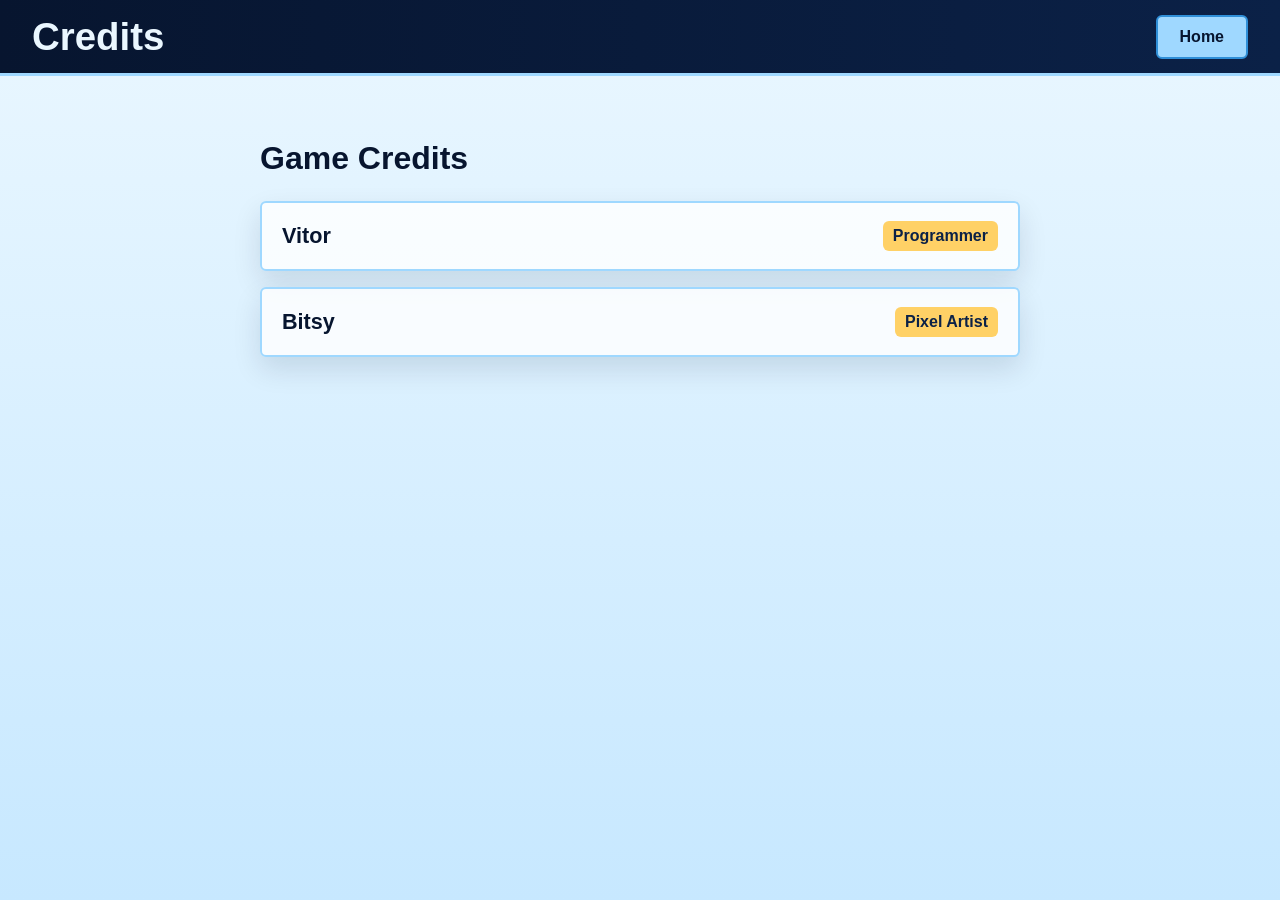
==== credits.html @ 91ef4b5c "Add files via upload" ====
<!DOCTYPE html>
<html lang="en">
<head>
  <meta charset="UTF-8">
  <meta name="viewport" content="width=device-width, initial-scale=1.0">
  <title>Credits - game with no title</title>
  <link rel="stylesheet" href="styles.css">
</head>
<body>
  <header class="site-header">
    <h1>Credits</h1>
    <nav class="site-actions" aria-label="Site navigation">
      <a class="nav-button" href="index.html">Home</a>
    </nav>
  </header>

  <main class="credits-page">
    <section class="credits-panel" aria-labelledby="credits-heading">
      <h2 id="credits-heading">Game Credits</h2>
      <ul class="credits-list">
        <li>
          <span class="credit-name">Vitor</span>
          <span class="credit-role">Programmer</span>
        </li>
        <li>
          <span class="credit-name">Bitsy</span>
          <span class="credit-role">Pixel Artist</span>
        </li>
      </ul>
    </section>
  </main>
</body>
</html>
---- styles.css ----
:root {
  --deep-blue: #0b2147;
  --night-blue: #07152f;
  --sky-blue: #9fd8ff;
  --ice-blue: #eaf7ff;
  --button-blue: #2f8fd8;
  --button-blue-hover: #57b7ff;
  --accent-gold: #ffd166;
}

* {
  box-sizing: border-box;
}

body {
  margin: 0;
  min-height: 100vh;
  font-family: Arial, Helvetica, sans-serif;
  background: linear-gradient(180deg, var(--ice-blue), #c7e8ff);
}

.site-header {
  min-height: 76px;
  display: flex;
  align-items: center;
  justify-content: space-between;
  gap: 24px;
  padding: 0 32px;
  background: linear-gradient(90deg, var(--night-blue), var(--deep-blue));
  border-bottom: 3px solid var(--sky-blue);
}

.site-header h1 {
  margin: 0;
  color: var(--ice-blue);
  font-size: clamp(1.4rem, 4vw, 2.4rem);
  font-weight: 800;
  letter-spacing: 0;
}

.site-actions {
  flex: 0 0 auto;
  display: flex;
  align-items: center;
  gap: 12px;
}

.nav-button {
  flex: 0 0 auto;
  display: inline-flex;
  align-items: center;
  justify-content: center;
  min-height: 44px;
  padding: 0 22px;
  color: var(--night-blue);
  background: var(--sky-blue);
  border: 2px solid var(--button-blue);
  border-radius: 6px;
  font-weight: 800;
  text-decoration: none;
}

.nav-button:hover,
.nav-button:focus-visible {
  background: var(--button-blue-hover);
  outline: none;
}

.credits-page {
  width: min(760px, calc(100% - 32px));
  margin: 64px auto;
}

.credits-panel {
  color: var(--night-blue);
}

.credits-panel h2 {
  margin: 0 0 24px;
  font-size: 2rem;
  letter-spacing: 0;
}

.credits-list {
  display: grid;
  gap: 16px;
  margin: 0;
  padding: 0;
  list-style: none;
}

.credits-list li {
  display: flex;
  align-items: center;
  justify-content: space-between;
  gap: 18px;
  padding: 18px 20px;
  background: rgba(255, 255, 255, 0.82);
  border: 2px solid var(--sky-blue);
  border-radius: 6px;
  box-shadow: 0 12px 28px rgba(7, 21, 47, 0.12);
}

.credit-name {
  font-size: 1.35rem;
  font-weight: 800;
}

.credit-role {
  font-weight: 700;
  color: var(--deep-blue);
  padding: 6px 10px;
  background: var(--accent-gold);
  border-radius: 6px;
}

@media (max-width: 520px) {
  .site-header {
    align-items: flex-start;
    flex-direction: column;
    padding: 12px 16px;
    gap: 14px;
  }

  .nav-button {
    min-height: 40px;
    padding: 0 16px;
  }

  .credits-page {
    margin: 32px auto;
  }

  .credits-list li {
    align-items: flex-start;
    flex-direction: column;
    gap: 6px;
  }
}
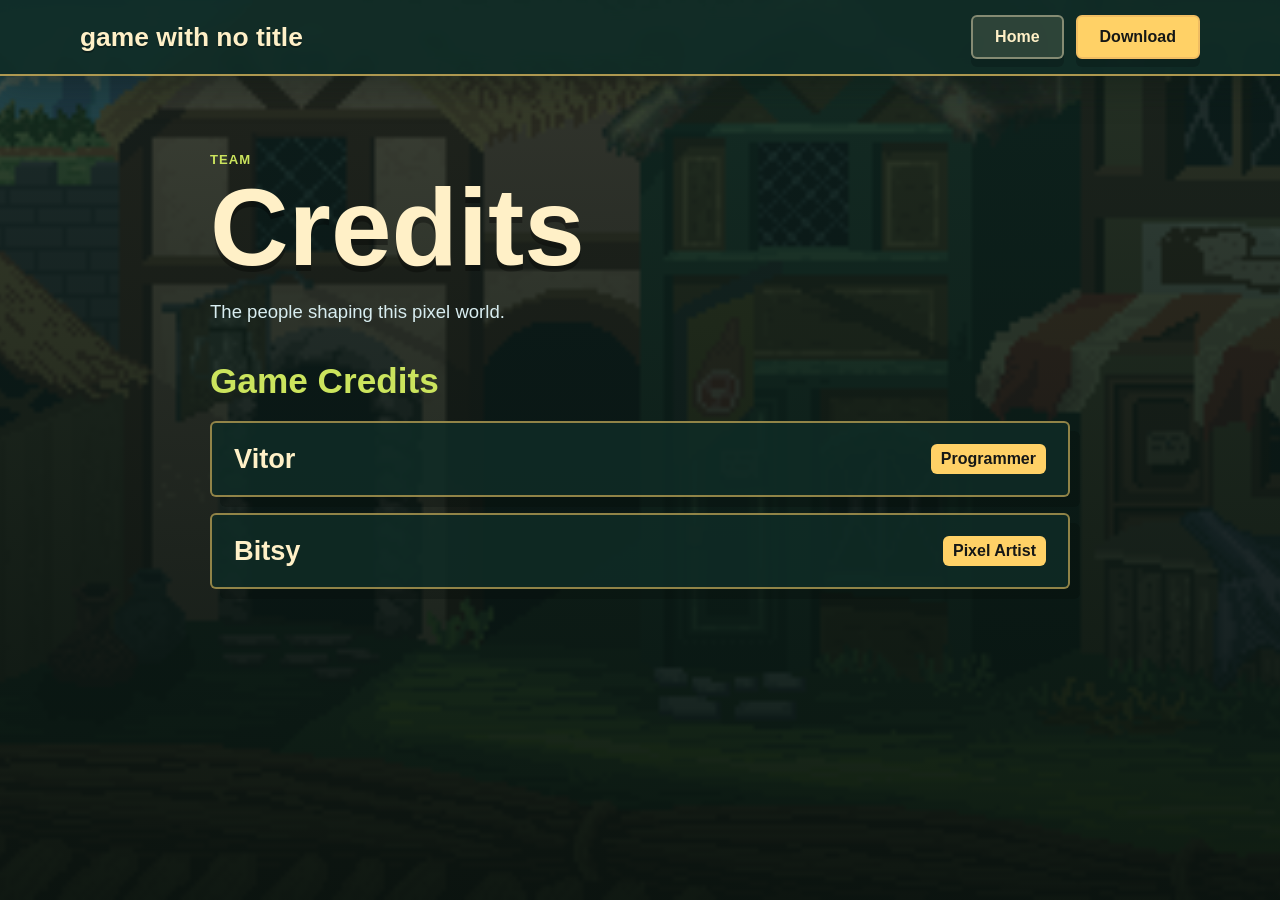
==== commit 97f724ca: "Add files via upload" ====
--- a/credits.html
+++ b/credits.html
@@ -8,13 +8,20 @@
 </head>
 <body>
   <header class="site-header">
-    <h1>Credits</h1>
+    <a class="site-brand" href="index.html">game with no title</a>
     <nav class="site-actions" aria-label="Site navigation">
       <a class="nav-button" href="index.html">Home</a>
+      <a class="download-button nav-button nav-button-primary" href="#" download>Download</a>
     </nav>
   </header>
 
-  <main class="credits-page">
+  <main class="page-shell credits-page">
+    <section class="page-intro" aria-labelledby="credits-title">
+      <p class="eyebrow">Team</p>
+      <h1 id="credits-title">Credits</h1>
+      <p>The people shaping this pixel world.</p>
+    </section>
+
     <section class="credits-panel" aria-labelledby="credits-heading">
       <h2 id="credits-heading">Game Credits</h2>
       <ul class="credits-list">
@@ -29,5 +36,7 @@
       </ul>
     </section>
   </main>
+
+  <script src="script.js"></script>
 </body>
 </html>
--- a/styles.css
+++ b/styles.css
@@ -1,10 +1,15 @@
 :root {
-  --deep-blue: #0b2147;
-  --night-blue: #07152f;
-  --sky-blue: #9fd8ff;
-  --ice-blue: #eaf7ff;
-  --button-blue: #2f8fd8;
-  --button-blue-hover: #57b7ff;
+  --ink: #151716;
+  --pine: #102c26;
+  --forest: #1f4638;
+  --moss: #6f9d55;
+  --grass: #cbe45d;
+  --straw: #f0bd62;
+  --clay: #b66853;
+  --paper: #fff0c7;
+  --mist: #d8edf0;
+  --button-shadow: rgba(12, 22, 17, 0.34);
+  --panel-shadow: rgba(4, 12, 9, 0.28);
   --accent-gold: #ffd166;
 }
 
@@ -15,27 +20,42 @@
 body {
   margin: 0;
   min-height: 100vh;
+  color: var(--paper);
   font-family: Arial, Helvetica, sans-serif;
-  background: linear-gradient(180deg, var(--ice-blue), #c7e8ff);
+  background:
+    linear-gradient(180deg, rgba(14, 36, 30, 0.76), rgba(8, 19, 15, 0.96)),
+    url("assets/village-background.png") center top / cover fixed,
+    var(--pine);
+}
+
+img {
+  display: block;
+  max-width: 100%;
 }
 
 .site-header {
+  position: sticky;
+  top: 0;
+  z-index: 10;
   min-height: 76px;
   display: flex;
   align-items: center;
   justify-content: space-between;
   gap: 24px;
-  padding: 0 32px;
-  background: linear-gradient(90deg, var(--night-blue), var(--deep-blue));
-  border-bottom: 3px solid var(--sky-blue);
-}
-
-.site-header h1 {
-  margin: 0;
-  color: var(--ice-blue);
-  font-size: clamp(1.4rem, 4vw, 2.4rem);
+  padding: 0 max(24px, calc((100vw - 1120px) / 2));
+  background: rgba(16, 44, 38, 0.92);
+  border-bottom: 2px solid rgba(255, 209, 102, 0.66);
+  box-shadow: 0 12px 32px var(--button-shadow);
+  backdrop-filter: blur(10px);
+}
+
+.site-brand {
+  color: var(--paper);
+  font-size: clamp(1.15rem, 3vw, 1.65rem);
   font-weight: 800;
   letter-spacing: 0;
+  text-decoration: none;
+  text-shadow: 0 2px 0 rgba(0, 0, 0, 0.28);
 }
 
 .site-actions {
@@ -52,33 +72,198 @@
   justify-content: center;
   min-height: 44px;
   padding: 0 22px;
-  color: var(--night-blue);
-  background: var(--sky-blue);
-  border: 2px solid var(--button-blue);
+  color: var(--paper);
+  background: rgba(255, 240, 199, 0.12);
+  border: 2px solid rgba(255, 240, 199, 0.42);
   border-radius: 6px;
   font-weight: 800;
   text-decoration: none;
+  box-shadow: 0 8px 0 rgba(0, 0, 0, 0.18);
+  transition: transform 150ms ease, background 150ms ease, border-color 150ms ease;
+}
+
+.nav-button-primary {
+  color: var(--ink);
+  background: var(--accent-gold);
+  border-color: var(--straw);
 }
 
 .nav-button:hover,
 .nav-button:focus-visible {
-  background: var(--button-blue-hover);
-  outline: none;
+  background: var(--straw);
+  border-color: var(--paper);
+  color: var(--ink);
+  outline: 3px solid rgba(216, 237, 240, 0.42);
+  outline-offset: 3px;
+  transform: translateY(-2px);
+}
+
+.nav-button-ghost {
+  background: rgba(16, 44, 38, 0.72);
+}
+
+.hero {
+  position: relative;
+  isolation: isolate;
+  min-height: clamp(460px, 78vh, 720px);
+  display: flex;
+  align-items: flex-end;
+  overflow: hidden;
+  padding: 64px max(24px, calc((100vw - 1120px) / 2));
+  border-bottom: 4px solid var(--grass);
+}
+
+.hero::after {
+  position: absolute;
+  inset: 0;
+  z-index: -1;
+  content: "";
+  background:
+    linear-gradient(90deg, rgba(8, 19, 15, 0.82), rgba(8, 19, 15, 0.34) 52%, rgba(8, 19, 15, 0.74)),
+    linear-gradient(0deg, rgba(8, 19, 15, 0.74), rgba(8, 19, 15, 0.04) 48%, rgba(8, 19, 15, 0.22));
+}
+
+.hero-art {
+  position: absolute;
+  inset: 0;
+  z-index: -2;
+  width: 100%;
+  height: 100%;
+  object-fit: cover;
+  image-rendering: pixelated;
+}
+
+.hero-content {
+  width: min(680px, 100%);
+}
+
+.eyebrow {
+  margin: 0 0 12px;
+  color: var(--grass);
+  font-size: 0.82rem;
+  font-weight: 900;
+  letter-spacing: 0.08em;
+  text-transform: uppercase;
+}
+
+.hero h1 {
+  max-width: 11ch;
+  margin: 0;
+  font-size: clamp(3.1rem, 11vw, 7.7rem);
+  line-height: 0.9;
+  letter-spacing: 0;
+  text-shadow: 0 6px 0 rgba(0, 0, 0, 0.32);
+}
+
+.hero-copy {
+  max-width: 540px;
+  margin: 22px 0 0;
+  color: var(--mist);
+  font-size: clamp(1.05rem, 2.4vw, 1.35rem);
+  line-height: 1.55;
+  text-shadow: 0 3px 8px rgba(0, 0, 0, 0.52);
+}
+
+.hero-actions {
+  display: flex;
+  flex-wrap: wrap;
+  gap: 14px;
+  margin-top: 28px;
+}
+
+.feature-band {
+  display: grid;
+  grid-template-columns: minmax(0, 1fr) minmax(260px, 440px);
+  gap: 42px;
+  align-items: center;
+  padding: 70px max(24px, calc((100vw - 1120px) / 2));
+  color: var(--ink);
+  background:
+    linear-gradient(180deg, rgba(255, 240, 199, 0.96), rgba(216, 237, 240, 0.94)),
+    var(--paper);
+}
+
+.feature-copy h2,
+.page-intro h1,
+.credits-panel h2 {
+  margin: 0;
+  letter-spacing: 0;
+}
+
+.feature-copy h2 {
+  max-width: 720px;
+  color: var(--pine);
+  font-size: clamp(2rem, 5vw, 4.1rem);
+  line-height: 1;
+}
+
+.feature-copy p:not(.eyebrow) {
+  max-width: 620px;
+  margin: 20px 0 0;
+  color: #30443b;
+  font-size: 1.08rem;
+  line-height: 1.7;
+}
+
+.game-preview {
+  margin: 0;
+}
+
+.game-preview img {
+  width: 100%;
+  aspect-ratio: 16 / 9;
+  object-fit: cover;
+  border: 4px solid var(--pine);
+  border-radius: 6px;
+  box-shadow: 12px 12px 0 var(--clay);
+  image-rendering: pixelated;
+}
+
+.game-preview figcaption {
+  margin-top: 14px;
+  color: var(--forest);
+  font-size: 0.9rem;
+  font-weight: 800;
+  text-transform: uppercase;
+}
+
+.page-shell {
+  width: min(860px, calc(100% - 48px));
+  margin: 0 auto;
+  padding: 76px 0 92px;
+}
+
+.page-intro {
+  margin-bottom: 34px;
+}
+
+.page-intro h1 {
+  color: var(--paper);
+  font-size: clamp(3rem, 10vw, 6.8rem);
+  line-height: 0.9;
+  text-shadow: 0 6px 0 rgba(0, 0, 0, 0.32);
+}
+
+.page-intro p:not(.eyebrow) {
+  max-width: 520px;
+  margin: 20px 0 0;
+  color: var(--mist);
+  font-size: 1.16rem;
+  line-height: 1.6;
 }
 
 .credits-page {
-  width: min(760px, calc(100% - 32px));
-  margin: 64px auto;
+  min-height: calc(100vh - 76px);
 }
 
 .credits-panel {
-  color: var(--night-blue);
+  color: var(--paper);
 }
 
 .credits-panel h2 {
-  margin: 0 0 24px;
-  font-size: 2rem;
-  letter-spacing: 0;
+  margin-bottom: 20px;
+  color: var(--grass);
+  font-size: clamp(1.6rem, 4vw, 2.2rem);
 }
 
 .credits-list {
@@ -94,21 +279,22 @@
   align-items: center;
   justify-content: space-between;
   gap: 18px;
-  padding: 18px 20px;
-  background: rgba(255, 255, 255, 0.82);
-  border: 2px solid var(--sky-blue);
+  padding: 20px 22px;
+  color: var(--paper);
+  background: rgba(16, 44, 38, 0.86);
+  border: 2px solid rgba(255, 209, 102, 0.54);
   border-radius: 6px;
-  box-shadow: 0 12px 28px rgba(7, 21, 47, 0.12);
+  box-shadow: 10px 10px 0 var(--panel-shadow);
 }
 
 .credit-name {
-  font-size: 1.35rem;
+  font-size: clamp(1.25rem, 4vw, 1.7rem);
   font-weight: 800;
 }
 
 .credit-role {
   font-weight: 700;
-  color: var(--deep-blue);
+  color: var(--ink);
   padding: 6px 10px;
   background: var(--accent-gold);
   border-radius: 6px;
@@ -118,8 +304,12 @@
   .site-header {
     align-items: flex-start;
     flex-direction: column;
-    padding: 12px 16px;
+    padding: 14px 18px;
     gap: 14px;
+  }
+
+  .site-actions {
+    flex-wrap: wrap;
   }
 
   .nav-button {
@@ -127,8 +317,27 @@
     padding: 0 16px;
   }
 
-  .credits-page {
-    margin: 32px auto;
+  .hero {
+    min-height: 68vh;
+    padding: 48px 18px;
+  }
+
+  .hero h1 {
+    max-width: 8ch;
+  }
+
+  .feature-band {
+    grid-template-columns: 1fr;
+    padding: 48px 18px;
+  }
+
+  .game-preview img {
+    box-shadow: 8px 8px 0 var(--clay);
+  }
+
+  .page-shell {
+    width: calc(100% - 36px);
+    padding: 52px 0 70px;
   }
 
   .credits-list li {
